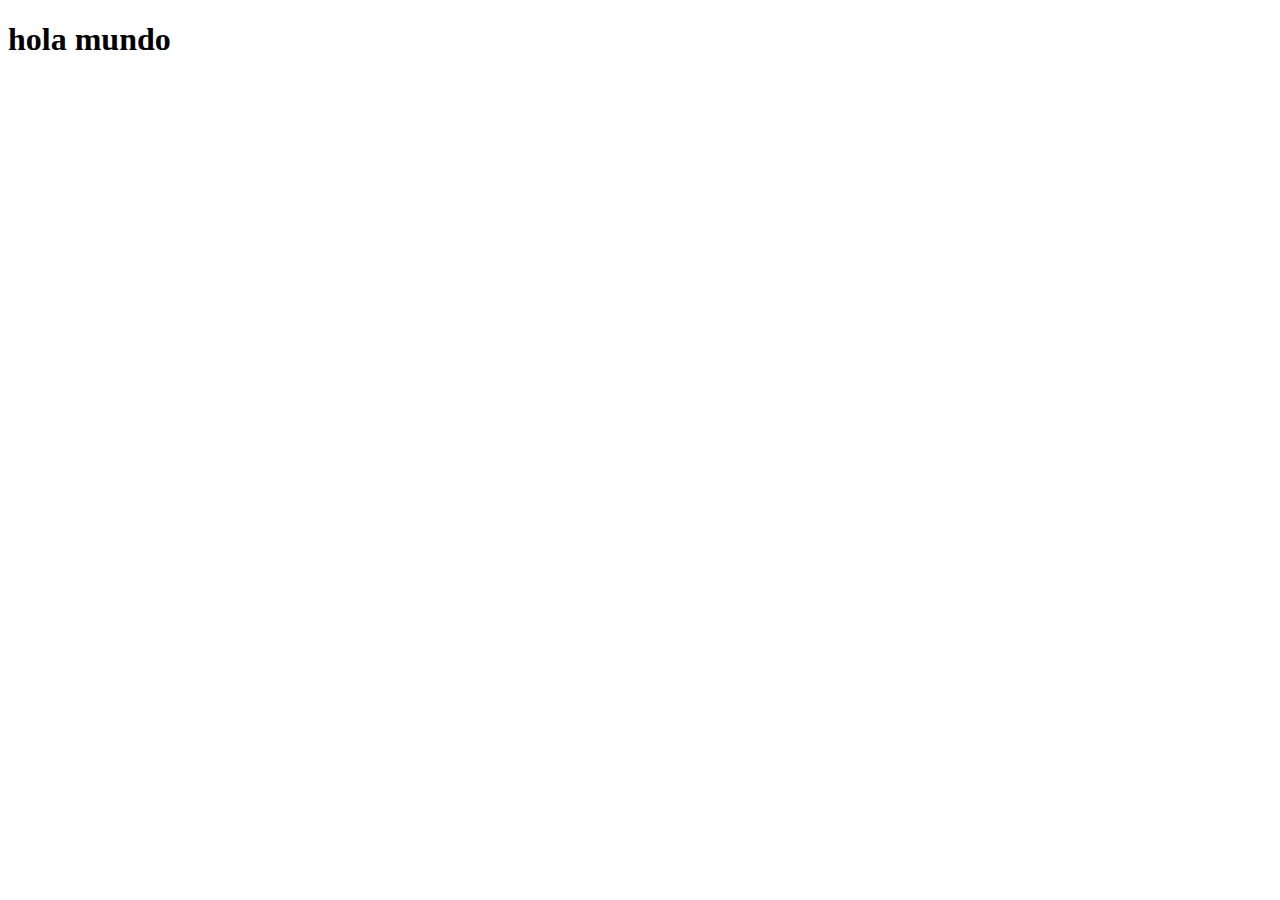
==== index.html @ 7a854c74 "hola mundo" ====
<!DOCTYPE html>
<html lang="en">
<head>
    <meta charset="UTF-8">
    <meta http-equiv="X-UA-Compatible" content="IE=edge">
    <meta name="viewport" content="width=device-width, initial-scale=1.0">
    <title>Document</title>
</head>
<body>
    <h1>hola mundo</h1>
    
</body>
</html>
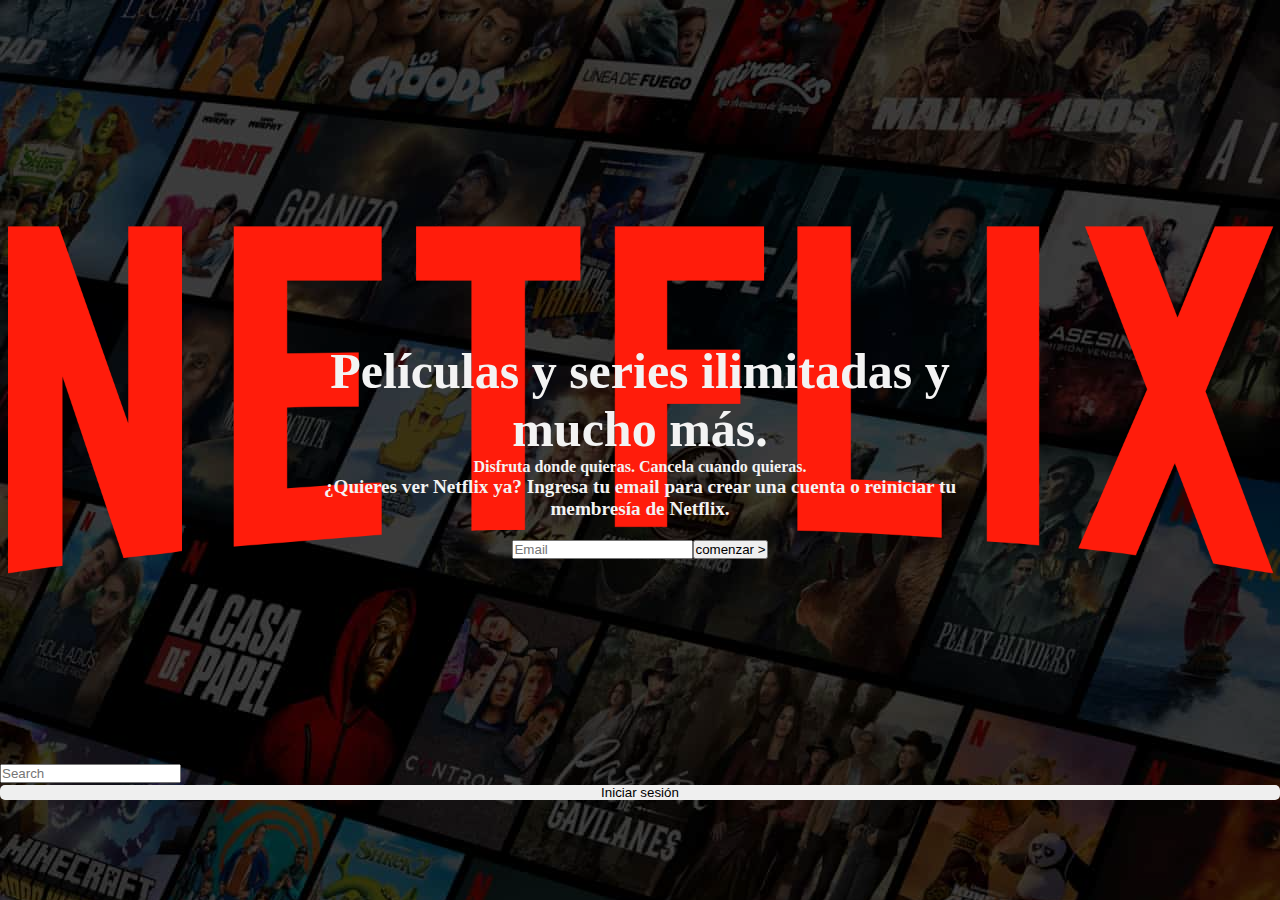
==== commit 5207abf2: "agrego, inicio del header" ====
--- a/index.html
+++ b/index.html
@@ -1,13 +1,53 @@
-<!DOCTYPE html>
-<html lang="en">
-<head>
-    <meta charset="UTF-8">
-    <meta http-equiv="X-UA-Compatible" content="IE=edge">
-    <meta name="viewport" content="width=device-width, initial-scale=1.0">
-    <title>Document</title>
-</head>
-<body>
-    <h1>hola mundo</h1>
+<!doctype html>
+<html lang="es">
+  <head>
+    <meta charset="utf-8">
+    <meta name="viewport" content="width=device-width, initial-scale=1">
+    <title>Bootstrap demo</title>
+    <link rel="stylesheet" href="style.css">
+    <link href="https://cdn.jsdelivr.net/npm/bootstrap@5.2.0/dist/css/bootstrap.min.css" rel="stylesheet" integrity="sha384-gH2yIJqKdNHPEq0n4Mqa/HGKIhSkIHeL5AyhkYV8i59U5AR6csBvApHHNl/vI1Bx" crossorigin="anonymous">
+  </head>
+  <body >
+    <div class="header">
+        <div class="navegador container">
+            <nav class="navbar ">
+                <div class="container-fluid ">
+                  <a class="navbar-brand">
+                    <img src="../imagenes/Logo-Netflix.png" alt="log netflix">
+                  </a>
+                  <form class="d-flex" role="search">
+                    <input class="form-control me-2" type="search" placeholder="Search" aria-label="Search">
+                    <button class=" btn-outline-success bg-danger" type="submit">Iniciar sesión</button>
+                  </form>
+                </div>
+              </nav>
+        </div>
+        <div class="header-text flex-1">
+          <div class="contenido-banner mt-5">
+            <h1>Películas y series ilimitadas y mucho más.</h1>
+            <h2>Disfruta donde quieras. Cancela cuando quieras.</h2>
+          </div>
+          <div class="contenido-form  ">
+            <h3>¿Quieres ver Netflix ya? Ingresa tu email para crear una cuenta o reiniciar tu membresía de Netflix.</h3>
+            <form class="row row-cols-lg-auto  align-items-center flex-2">
+              <div class="  col-12">
+                <label class="visually-hidden" for="inlineFormInputGroupUsername"></label>
+                <div class="input-group">
+                  <input type="text" class="form-control" id="inlineFormInputGroupUsername" placeholder="Email">
+                </div>
+              </div>
+              <div class="col-12">
+                <button type="submit" class="btn btn-danger">comenzar ></button>
+              </div>
+            </form>
+          </div>
+        </div>
+        
     
-</body>
+
+    </div>
+    
+  
+    <script src="https://cdn.jsdelivr.net/npm/bootstrap@5.2.0/dist/js/bootstrap.bundle.min.js" integrity="sha384-A3rJD856KowSb7dwlZdYEkO39Gagi7vIsF0jrRAoQmDKKtQBHUuLZ9AsSv4jD4Xa" crossorigin="anonymous"></script>
+  </body>
 </html>--- a/style.css
+++ b/style.css
@@ -0,0 +1,85 @@
+*{
+    margin: 0;
+    padding: 0;
+    box-sizing: border-box;
+}
+
+.header{
+    width: 100vw;
+    height: 100vh;
+    position: relative;
+    background-image: url(./imagenes/fondo-netflix.jpg);
+    display: flex;
+    justify-content: center;
+    align-items: center; 
+    background-color: rgba(0, 0, 0, 0.692);
+    background-blend-mode: color-dodge; 
+
+
+}
+
+.flex-1{
+    display: flex;
+    justify-content: center;
+    align-items: center;  
+    flex-direction: column;
+}
+.flex-2{
+    display: flex;
+    justify-content: center;
+    align-items: center;  
+    flex-direction: row;
+}
+.header img{
+    max-width: 100%;
+    height: auto;
+    
+   
+}
+.navegador{
+    position: absolute;
+    top: 40px;
+    width: 100%;
+   
+   
+}
+.navbar-brand{
+    width: 160px;
+    height: 70px;
+    
+
+}
+.header-text{
+    margin: 0 auto;
+    max-width: 950px;
+    padding: 75px 0;
+    position: relative;
+    text-align: center;
+    width: 100%;
+    z-index: 1;
+}
+.btn-outline-success{
+    width: 100%;
+    border: none;
+    border-radius: 5px;
+}
+.contenido-banner h1{
+    font-size: 3.125rem;
+    color: #f3f3f3;
+    width: 700px;
+
+}
+.contenido-banner h2{
+    font-size: 1rem;
+    color: #f3f3f3;
+    width: 700px;
+
+}
+.contenido-form  h3{
+    width: 700px;
+    font-size: 1.2rem;
+    max-width: none;
+    padding-bottom: 20px;
+    color: #f3f3f3;
+
+}